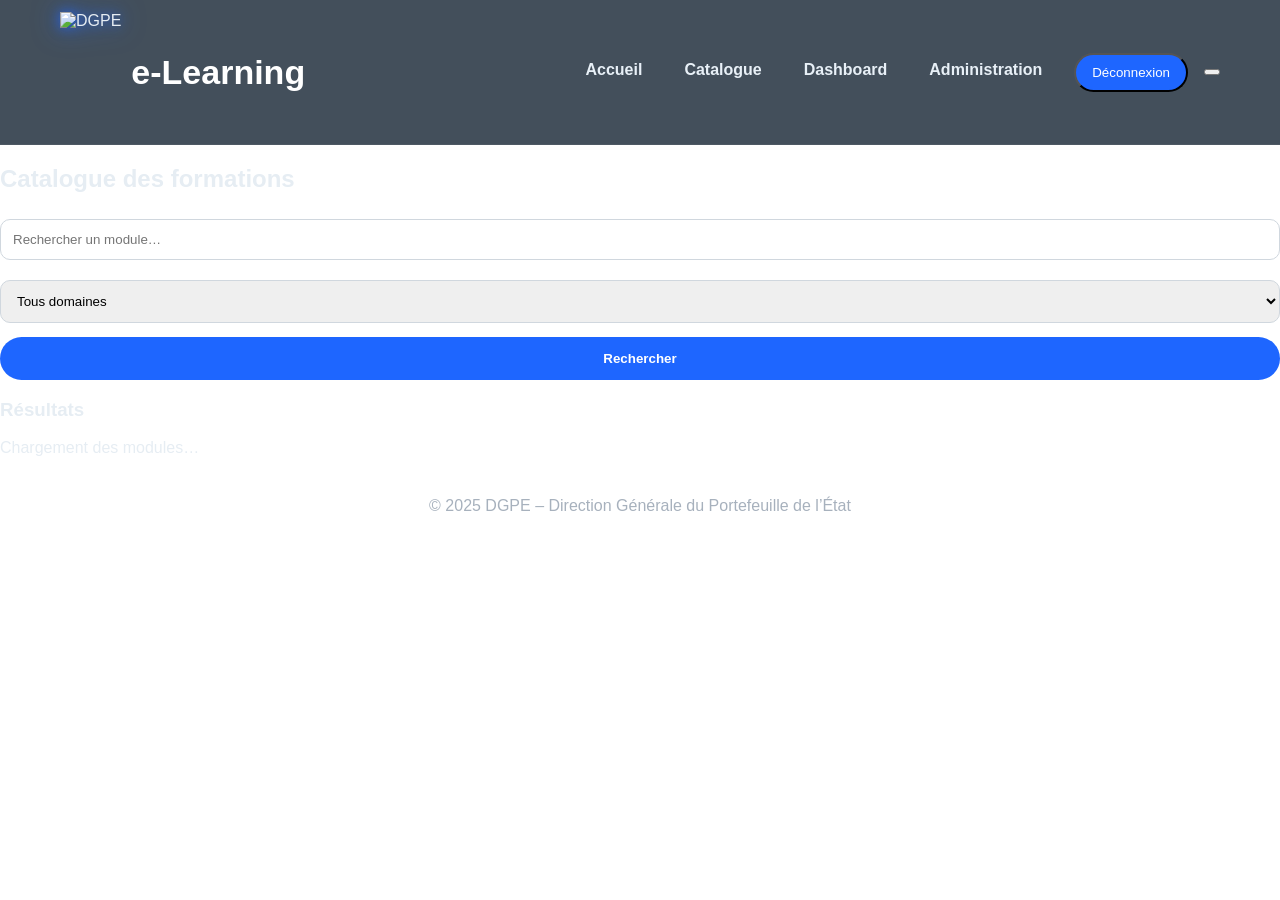
==== catalogue.html @ 472345b7 "catalogue.html" ====
<!doctype html>
<html lang="fr">
<head>
<meta charset="utf-8">
<meta name="viewport" content="width=device-width, initial-scale=1">
<title>Catalogue – DGPE</title>
<link rel="stylesheet" href="./style.css">

<!-- 🔐 AUTH GUARD -->
<script type="module">
import { createClient } from "https://cdn.jsdelivr.net/npm/@supabase/supabase-js/+esm";

const supabase = createClient(
  "https://yshmhrsartwjctbpevup.supabase.co",
  "sb_publishable_Pf0iAehofCt4_VpHddUcWQ_rdxhfeEh"
);

const { data: { session } } = await supabase.auth.getSession();
if (!session) {
  window.location.href = "login.html";
}
</script>
</head>

<body>

<!-- ================= NAVBAR ================= -->
<header class="navbar">
  <div class="wrap">

    <div class="logo-group">
      <img src="./assets/img/dgpe-logo.png" class="logo" alt="DGPE">
      <span class="brand">e-Learning</span>
    </div>

    <nav class="nav">
      <a href="index.html">Accueil</a>
      <a href="catalogue.html" class="active">Catalogue</a>
      <a href="dashboard.html">Dashboard</a>
      <a href="administration.html">Administration</a>
      <button id="logoutBtn" class="pill">Déconnexion</button>
    </nav>

    <button class="burger" aria-label="Menu"><span></span></button>
  </div>
</header>

<!-- ================= CONTENU ================= -->
<main class="page">

  <!-- 🔍 RECHERCHE -->
  <section class="panel">
    <h2>Catalogue des formations</h2>

    <input
      id="searchInput"
      class="input"
      type="text"
      placeholder="Rechercher un module…"
    >

    <select id="filterDomaine" class="input">
      <option value="">Tous domaines</option>
      <option>Gouvernance</option>
      <option>Management</option>
      <option>Finance Publique</option>
      <option>Performance</option>
      <option>Digital</option>
      <option>Innovation</option>
      <option>Leadership</option>
      <option>Communication</option>
      <option>RSE</option>
    </select>

    <button class="btn" id="btnSearch">Rechercher</button>
  </section>

  <!-- 📚 RÉSULTATS -->
  <section class="panel" style="margin-top:16px;">
    <h3>Résultats</h3>
    <div id="modulesGrid" class="modules-grid">
      <p class="muted">Chargement des modules…</p>
    </div>
  </section>

</main>

<!-- ================= FOOTER ================= -->
<footer class="footer">
  © 2025 DGPE – Direction Générale du Portefeuille de l’État
</footer>

<!-- ================= SUPABASE ================= -->
<script src="https://cdn.jsdelivr.net/npm/@supabase/supabase-js@2"></script>

<script>
const supabaseClient = supabase.createClient(
  "https://yshmhrsartwjctbpevup.supabase.co",
  "sb_publishable_Pf0iAehofCt4_VpHddUcWQ_rdxhfeEh"
);

/* ================= MODULES ================= */
async function chargerModules() {
  const grid = document.getElementById("modulesGrid");
  const recherche = document.getElementById("searchInput").value.toLowerCase();
  const domaine = document.getElementById("filterDomaine").value;

  grid.innerHTML = "<p class='muted'>Chargement…</p>";

  let query = supabaseClient.from("modules").select("*").order("id");

  if (domaine) query = query.eq("domaine", domaine);

  const { data, error } = await query;

  if (error) {
    console.error(error);
    grid.innerHTML = "<p class='error'>❌ Erreur de chargement</p>";
    return;
  }

  const resultats = data.filter(m =>
    m.titre.toLowerCase().includes(recherche)
  );

  if (!resultats.length) {
    grid.innerHTML = "<p class='muted'>Aucun module trouvé</p>";
    return;
  }

  grid.innerHTML = "";
  resultats.forEach(m => {
    grid.innerHTML += `
      <a href="module.html?id=${m.id}" class="card">
        <h3>${m.titre}</h3>
        <p class="muted">${m.domaine} • ${m.duree}</p>
        <p>${m.resume}</p>
      </a>
    `;
  });
}

/* ================= EVENTS ================= */
document.getElementById("btnSearch").onclick = chargerModules;
document.getElementById("searchInput").oninput = chargerModules;
document.getElementById("filterDomaine").onchange = chargerModules;

/* ================= LOGOUT ================= */
document.getElementById("logoutBtn").onclick = async () => {
  await supabaseClient.auth.signOut();
  window.location.href = "login.html";
};

/* ================= INIT ================= */
chargerModules();
</script>

<script src="./assets/js/app.js"></script>

</body>
</html>
---- style.css ----
:root {
  --dgpe-accent: #1e66ff;
  --text: #e6edf3;
  --muted: #a7b1bd;
  --glass: rgba(255, 255, 255, .06);
  --glass-bd: rgba(255, 255, 255, .08);
}

* { box-sizing: border-box; }
html, body { margin: 0; padding: 0; }

body {
  font-family: "Segoe UI", Roboto, Arial, sans-serif;
  color: var(--text);
  background: url("/DGPE_GITHUB_PAGES_READY/actifs/img/fond-nuit.jpg")
              center / cover fixed no-repeat;
}

body.login-page {
  background: url("/DGPE_GITHUB_PAGES_READY/actifs/img/fond-jour.jpg")
              center / cover fixed no-repeat;
}

/* ===== NAVBAR ===== */
.navbar,
.navbar-login {
  position: sticky;
  top: 0;
  z-index: 1000;
  background: rgba(5, 20, 36, .75);
  backdrop-filter: blur(6px);
  border-bottom: 1px solid rgba(255,255,255,.06);
}

.wrap {
  max-width: 1200px;
  margin: 0 auto;
  padding: 12px 20px;
  display: flex;
  align-items: center;
  gap: 16px;
}

/* ===== LOGO ===== */
.logo-group {
  display: flex;
  align-items: center;
  gap: 10px;
}

.logo {
  height: 120px;
  width: auto;
  object-fit: contain;
  filter:
    drop-shadow(0 0 6px rgba(30,102,255,.7))
    drop-shadow(0 0 12px rgba(30,102,255,.5));
}

.brand {
  font-size: 34px;
  font-weight: 700;
  color: #fff;
  white-space: nowrap;
  animation: pulseGlow 2.5s ease-in-out infinite;
}

@keyframes pulseGlow {
  0% {
    text-shadow: 0 0 6px rgba(255,255,255,.4);
  }
  50% {
    text-shadow:
      0 0 12px rgba(255,255,255,.8),
      0 0 24px rgba(30,102,255,.8);
  }
  100% {
    text-shadow: 0 0 6px rgba(255,255,255,.4);
  }
}

/* ===== NAV ===== */
.nav {
  margin-left: auto;
  display: flex;
  gap: 22px;
}

.nav a {
  color: #e8f0f7;
  text-decoration: none;
  font-weight: 600;
  padding: 8px 10px;
  border-radius: 10px;
}

.nav a:hover {
  background: rgba(255,255,255,.08);
}

.nav .pill {
  background: var(--dgpe-accent);
  color: #fff;
  padding: 10px 16px;
  border-radius: 999px;
}

/* ===== LOGIN ===== */
.login-wrap {
  display: flex;
  justify-content: center;
  padding: 40px 16px;
}

.login-card {
  width: 420px;
  background: #fff;
  color: #0b1a2b;
  border-radius: 16px;
  padding: 28px;
  box-shadow: 0 20px 50px rgba(0,0,0,.25);
}

.input {
  width: 100%;
  padding: 12px;
  border-radius: 10px;
  border: 1px solid #d0d7de;
  margin: 6px 0 14px;
}

.input:focus {
  outline: none;
  border-color: #84b2ff;
  box-shadow: 0 0 0 3px rgba(30,102,255,.2);
}

.btn {
  display: inline-block;
  width: 100%;
  text-align: center;
  background: var(--dgpe-accent);
  color: #fff;
  font-weight: 700;
  padding: 14px;
  border-radius: 999px;
  border: none;
  cursor: pointer;
}

/* ===== FOOTER ===== */
.footer {
  text-align: center;
  padding: 24px;
  color: var(--muted);
}

/* ===== RESPONSIVE ===== */
@media (max-width:960px) {
  .nav { display: none; }
}
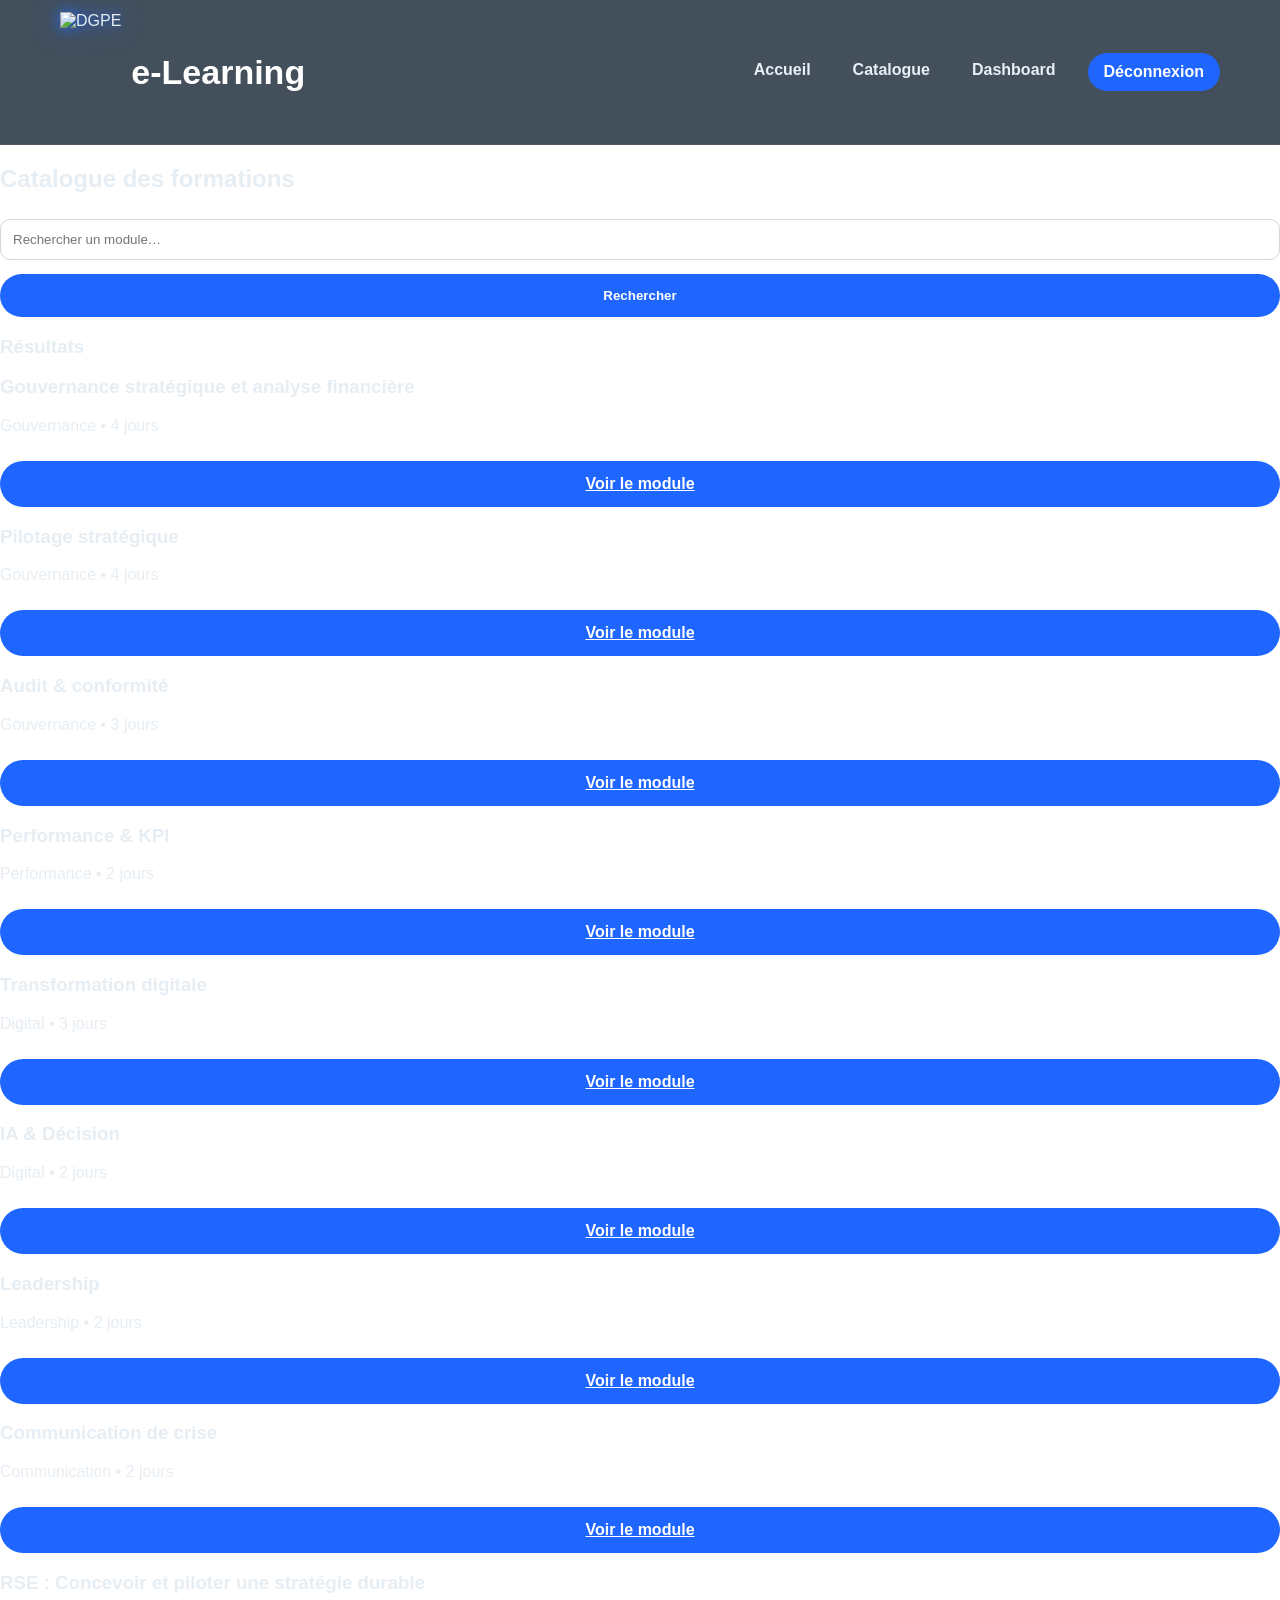
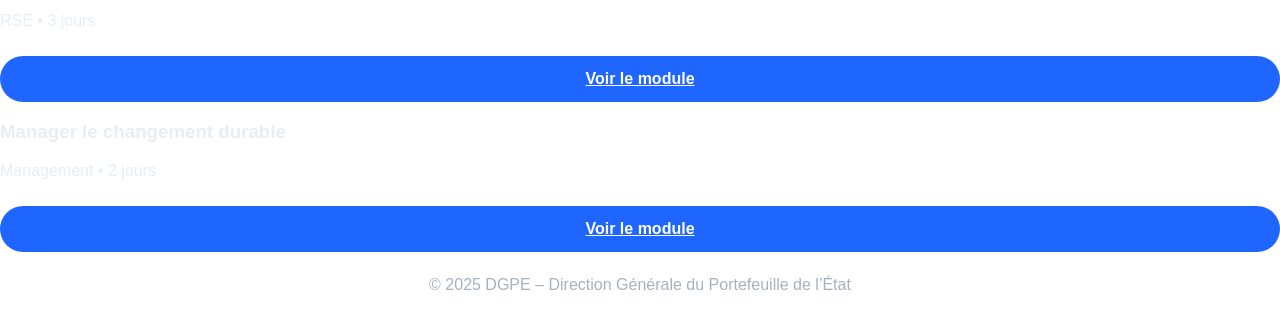
==== commit 5b5a5d5f: "catalogue.html" ====
--- a/catalogue.html
+++ b/catalogue.html
@@ -1,25 +1,10 @@
 <!doctype html>
 <html lang="fr">
 <head>
-<meta charset="utf-8">
-<meta name="viewport" content="width=device-width, initial-scale=1">
-<title>Catalogue – DGPE</title>
-<link rel="stylesheet" href="./style.css">
-
-<!-- 🔐 AUTH GUARD -->
-<script type="module">
-import { createClient } from "https://cdn.jsdelivr.net/npm/@supabase/supabase-js/+esm";
-
-const supabase = createClient(
-  "https://yshmhrsartwjctbpevup.supabase.co",
-  "sb_publishable_Pf0iAehofCt4_VpHddUcWQ_rdxhfeEh"
-);
-
-const { data: { session } } = await supabase.auth.getSession();
-if (!session) {
-  window.location.href = "login.html";
-}
-</script>
+  <meta charset="utf-8">
+  <meta name="viewport" content="width=device-width, initial-scale=1">
+  <title>Catalogue – DGPE</title>
+  <link rel="stylesheet" href="./style.css">
 </head>
 
 <body>
@@ -27,9 +12,8 @@
 <!-- ================= NAVBAR ================= -->
 <header class="navbar">
   <div class="wrap">
-
     <div class="logo-group">
-      <img src="./assets/img/dgpe-logo.png" class="logo" alt="DGPE">
+<img src="asset/img/dgpe-logo.png" class="logo" alt="DGPE">
       <span class="brand">e-Learning</span>
     </div>
 
@@ -37,52 +21,31 @@
       <a href="index.html">Accueil</a>
       <a href="catalogue.html" class="active">Catalogue</a>
       <a href="dashboard.html">Dashboard</a>
-      <a href="administration.html">Administration</a>
-      <button id="logoutBtn" class="pill">Déconnexion</button>
+      <a href="login.html" class="pill">Déconnexion</a>
     </nav>
-
-    <button class="burger" aria-label="Menu"><span></span></button>
   </div>
 </header>
 
 <!-- ================= CONTENU ================= -->
 <main class="page">
-
-  <!-- 🔍 RECHERCHE -->
   <section class="panel">
     <h2>Catalogue des formations</h2>
 
+    <!-- Barre de recherche -->
     <input
       id="searchInput"
       class="input"
       type="text"
       placeholder="Rechercher un module…"
     >
-
-    <select id="filterDomaine" class="input">
-      <option value="">Tous domaines</option>
-      <option>Gouvernance</option>
-      <option>Management</option>
-      <option>Finance Publique</option>
-      <option>Performance</option>
-      <option>Digital</option>
-      <option>Innovation</option>
-      <option>Leadership</option>
-      <option>Communication</option>
-      <option>RSE</option>
-    </select>
-
     <button class="btn" id="btnSearch">Rechercher</button>
   </section>
 
-  <!-- 📚 RÉSULTATS -->
+  <!-- ================= RÉSULTATS ================= -->
   <section class="panel" style="margin-top:16px;">
     <h3>Résultats</h3>
-    <div id="modulesGrid" class="modules-grid">
-      <p class="muted">Chargement des modules…</p>
-    </div>
+    <div id="modulesGrid" class="modules-grid"></div>
   </section>
-
 </main>
 
 <!-- ================= FOOTER ================= -->
@@ -90,72 +53,58 @@
   © 2025 DGPE – Direction Générale du Portefeuille de l’État
 </footer>
 
-<!-- ================= SUPABASE ================= -->
-<script src="https://cdn.jsdelivr.net/npm/@supabase/supabase-js@2"></script>
+<!-- ================= SCRIPT ================= -->
+<script>
+/* ================= DONNÉES CATALOGUE ================= */
+const modules = [
+  { id: 1, titre: "Gouvernance stratégique et analyse financière", duree: "4 jours", domaine: "Gouvernance" },
+  { id: 2, titre: "Pilotage stratégique", duree: "4 jours", domaine: "Gouvernance" },
+  { id: 3, titre: "Audit & conformité", duree: "3 jours", domaine: "Gouvernance" },
+  { id: 4, titre: "Performance & KPI", duree: "2 jours", domaine: "Performance" },
+  { id: 5, titre: "Transformation digitale", duree: "3 jours", domaine: "Digital" },
+  { id: 6, titre: "IA & Décision", duree: "2 jours", domaine: "Digital" },
+  { id: 7, titre: "Leadership", duree: "2 jours", domaine: "Leadership" },
+  { id: 8, titre: "Communication de crise", duree: "2 jours", domaine: "Communication" },
+  { id: 9, titre: "RSE : Concevoir et piloter une stratégie durable", duree: "3 jours", domaine: "RSE" },
+  { id: 10, titre: "Manager le changement durable", duree: "2 jours", domaine: "Management" }
+];
 
-<script>
-const supabaseClient = supabase.createClient(
-  "https://yshmhrsartwjctbpevup.supabase.co",
-  "sb_publishable_Pf0iAehofCt4_VpHddUcWQ_rdxhfeEh"
-);
+/* ================= AFFICHAGE ================= */
+function afficherModules() {
+  const grid = document.getElementById("modulesGrid");
+  const search = document.getElementById("searchInput").value.toLowerCase();
 
-/* ================= MODULES ================= */
-async function chargerModules() {
-  const grid = document.getElementById("modulesGrid");
-  const recherche = document.getElementById("searchInput").value.toLowerCase();
-  const domaine = document.getElementById("filterDomaine").value;
+  grid.innerHTML = "";
 
-  grid.innerHTML = "<p class='muted'>Chargement…</p>";
+  const filtres = modules.filter(m =>
+    m.titre.toLowerCase().includes(search)
+  );
 
-  let query = supabaseClient.from("modules").select("*").order("id");
-
-  if (domaine) query = query.eq("domaine", domaine);
-
-  const { data, error } = await query;
-
-  if (error) {
-    console.error(error);
-    grid.innerHTML = "<p class='error'>❌ Erreur de chargement</p>";
+  if (filtres.length === 0) {
+    grid.innerHTML = `<p class="muted">Aucun module trouvé</p>`;
     return;
   }
 
-  const resultats = data.filter(m =>
-    m.titre.toLowerCase().includes(recherche)
-  );
-
-  if (!resultats.length) {
-    grid.innerHTML = "<p class='muted'>Aucun module trouvé</p>";
-    return;
-  }
-
-  grid.innerHTML = "";
-  resultats.forEach(m => {
+  filtres.forEach(m => {
     grid.innerHTML += `
-      <a href="module.html?id=${m.id}" class="card">
+      <div class="card">
         <h3>${m.titre}</h3>
         <p class="muted">${m.domaine} • ${m.duree}</p>
-        <p>${m.resume}</p>
-      </a>
+        <a href="module.html?id=${m.id}" class="btn" style="margin-top:10px">
+          Voir le module
+        </a>
+      </div>
     `;
   });
 }
 
 /* ================= EVENTS ================= */
-document.getElementById("btnSearch").onclick = chargerModules;
-document.getElementById("searchInput").oninput = chargerModules;
-document.getElementById("filterDomaine").onchange = chargerModules;
+document.getElementById("btnSearch").addEventListener("click", afficherModules);
+document.getElementById("searchInput").addEventListener("input", afficherModules);
 
-/* ================= LOGOUT ================= */
-document.getElementById("logoutBtn").onclick = async () => {
-  await supabaseClient.auth.signOut();
-  window.location.href = "login.html";
-};
-
-/* ================= INIT ================= */
-chargerModules();
+/* ================= AUTO LOAD ================= */
+afficherModules();
 </script>
-
-<script src="./assets/js/app.js"></script>
 
 </body>
 </html>
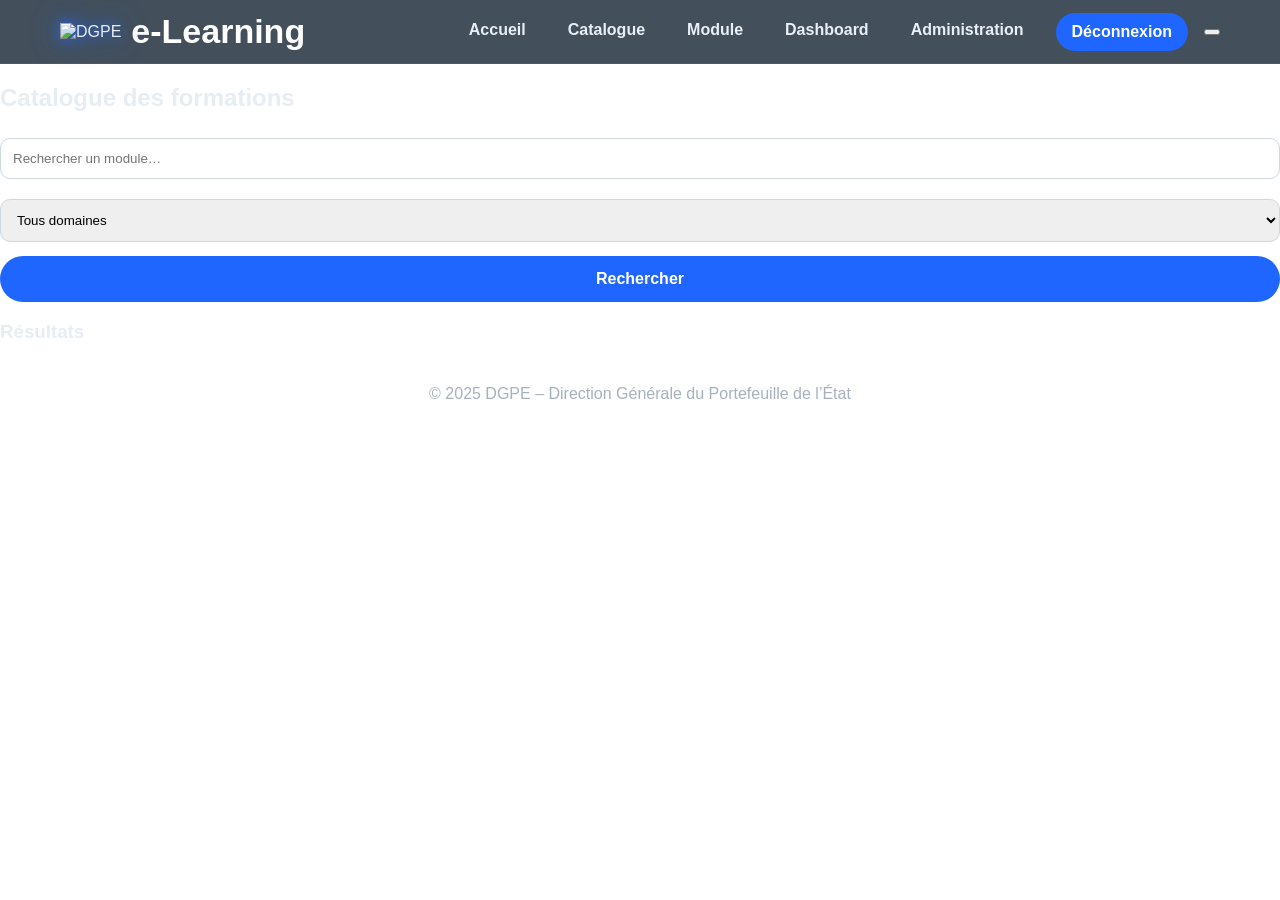
==== commit 8a7e74cf: "catalogue.html" ====
--- a/catalogue.html
+++ b/catalogue.html
@@ -1,110 +1,126 @@
 <!doctype html>
 <html lang="fr">
 <head>
-  <meta charset="utf-8">
-  <meta name="viewport" content="width=device-width, initial-scale=1">
-  <title>Catalogue – DGPE</title>
-  <link rel="stylesheet" href="./style.css">
+<meta charset="utf-8">
+<meta name="viewport" content="width=device-width,initial-scale=1">
+<title>Catalogue – DGPE</title>
+<link rel="stylesheet" href="./style.css">
 </head>
 
 <body>
 
 <!-- ================= NAVBAR ================= -->
-<header class="navbar">
-  <div class="wrap">
-    <div class="logo-group">
-<img src="asset/img/dgpe-logo.png" class="logo" alt="DGPE">
-      <span class="brand">e-Learning</span>
+<div class="navbar"><div class="wrap">
+
+  <div class="logo-group">
+    <div class="logo-wrapper">
+      <img src="./assets/img/dgpe-logo.png" class="logo" alt="DGPE">
+    </div>
+    <span class="brand">e-Learning</span>
+  </div>
+
+  <nav class="nav">
+    <a href="index.html">Accueil</a>
+    <a href="catalogue.html" class="active">Catalogue</a>
+    <a href="module.html">Module</a>
+    <a href="dashboard.html">Dashboard</a>
+    <a href="administration.html">Administration</a>
+    <a href="login.html" class="pill">Déconnexion</a>
+  </nav>
+
+  <button class="burger" aria-label="Menu"><span></span></button>
+</div></div>
+
+<!-- ================= CONTENU ================= -->
+<div class="page">
+
+  <div class="panel">
+    <h2>Catalogue des formations</h2>
+
+    <input id="searchInput" class="input" placeholder="Rechercher un module…">
+
+    <select id="filterDomaine" class="input">
+      <option value="">Tous domaines</option>
+      <option>Gouvernance</option>
+      <option>Management</option>
+      <option>Finance Publique</option>
+      <option>Performance</option>
+      <option>Digital</option>
+      <option>Innovation</option>
+      <option>Leadership</option>
+      <option>Communication</option>
+      <option>RSE</option>
+    </select>
+
+    <a class="btn" onclick="chargerModules()">Rechercher</a>
+
+    <!-- ===== RÉSULTATS ===== -->
+    <div class="panel" style="margin-top:16px;">
+      <h3>Résultats</h3>
+      <div class="modules-grid" id="modulesGrid"></div>
     </div>
 
-    <nav class="nav">
-      <a href="index.html">Accueil</a>
-      <a href="catalogue.html" class="active">Catalogue</a>
-      <a href="dashboard.html">Dashboard</a>
-      <a href="login.html" class="pill">Déconnexion</a>
-    </nav>
   </div>
-</header>
 
-<!-- ================= CONTENU ================= -->
-<main class="page">
-  <section class="panel">
-    <h2>Catalogue des formations</h2>
-
-    <!-- Barre de recherche -->
-    <input
-      id="searchInput"
-      class="input"
-      type="text"
-      placeholder="Rechercher un module…"
-    >
-    <button class="btn" id="btnSearch">Rechercher</button>
-  </section>
-
-  <!-- ================= RÉSULTATS ================= -->
-  <section class="panel" style="margin-top:16px;">
-    <h3>Résultats</h3>
-    <div id="modulesGrid" class="modules-grid"></div>
-  </section>
-</main>
+</div>
 
 <!-- ================= FOOTER ================= -->
 <footer class="footer">
   © 2025 DGPE – Direction Générale du Portefeuille de l’État
 </footer>
 
-<!-- ================= SCRIPT ================= -->
+<!-- ✅ SUPABASE OFFICIEL -->
+<script src="https://cdn.jsdelivr.net/npm/@supabase/supabase-js@2"></script>
+
 <script>
-/* ================= DONNÉES CATALOGUE ================= */
-const modules = [
-  { id: 1, titre: "Gouvernance stratégique et analyse financière", duree: "4 jours", domaine: "Gouvernance" },
-  { id: 2, titre: "Pilotage stratégique", duree: "4 jours", domaine: "Gouvernance" },
-  { id: 3, titre: "Audit & conformité", duree: "3 jours", domaine: "Gouvernance" },
-  { id: 4, titre: "Performance & KPI", duree: "2 jours", domaine: "Performance" },
-  { id: 5, titre: "Transformation digitale", duree: "3 jours", domaine: "Digital" },
-  { id: 6, titre: "IA & Décision", duree: "2 jours", domaine: "Digital" },
-  { id: 7, titre: "Leadership", duree: "2 jours", domaine: "Leadership" },
-  { id: 8, titre: "Communication de crise", duree: "2 jours", domaine: "Communication" },
-  { id: 9, titre: "RSE : Concevoir et piloter une stratégie durable", duree: "3 jours", domaine: "RSE" },
-  { id: 10, titre: "Manager le changement durable", duree: "2 jours", domaine: "Management" }
-];
+const supabaseUrl = "https://yshmhrsartwjctbpevup.supabase.co";
+const supabaseKey = sb_publishable_Pf0iAehofCt4_VpHddUcWQ_rdxhfeEh;
+const supabaseClient = supabase.createClient(supabaseUrl, supabaseKey);
 
-/* ================= AFFICHAGE ================= */
-function afficherModules() {
+// ✅ CHARGEMENT DES MODULES
+async function chargerModules() {
   const grid = document.getElementById("modulesGrid");
-  const search = document.getElementById("searchInput").value.toLowerCase();
+  const recherche = document.getElementById("searchInput").value.toLowerCase();
+  const domaine = document.getElementById("filterDomaine").value;
+
+  grid.innerHTML = "Chargement...";
+
+  let query = supabaseClient.from("modules").select("*").order("id");
+
+  if (domaine !== "") {
+    query = query.eq("domaine", domaine);
+  }
+
+  const { data, error } = await query;
+
+  if (error) {
+    grid.innerHTML = "❌ Erreur chargement modules";
+    console.error(error);
+    return;
+  }
+
+  const modulesFiltres = data.filter(m =>
+    m.titre.toLowerCase().includes(recherche)
+  );
 
   grid.innerHTML = "";
 
-  const filtres = modules.filter(m =>
-    m.titre.toLowerCase().includes(search)
-  );
-
-  if (filtres.length === 0) {
-    grid.innerHTML = `<p class="muted">Aucun module trouvé</p>`;
-    return;
-  }
-
-  filtres.forEach(m => {
+  modulesFiltres.forEach(m => {
     grid.innerHTML += `
-      <div class="card">
+      <a href="module.html?id=${m.id}" class="card">
         <h3>${m.titre}</h3>
-        <p class="muted">${m.domaine} • ${m.duree}</p>
-        <a href="module.html?id=${m.id}" class="btn" style="margin-top:10px">
-          Voir le module
-        </a>
-      </div>
+        <p style="color:#a7b1bd">${m.domaine} • ${m.duree}</p>
+        <p>${m.resume}</p>
+      </a>
     `;
   });
 }
 
-/* ================= EVENTS ================= */
-document.getElementById("btnSearch").addEventListener("click", afficherModules);
-document.getElementById("searchInput").addEventListener("input", afficherModules);
+// ✅ CHARGEMENT AUTO AU DÉMARRAGE
+chargerModules();
+</script>
 
-/* ================= AUTO LOAD ================= */
-afficherModules();
-</script>
+<script src="./assets/js/app.js"></script>
 
 </body>
 </html>
